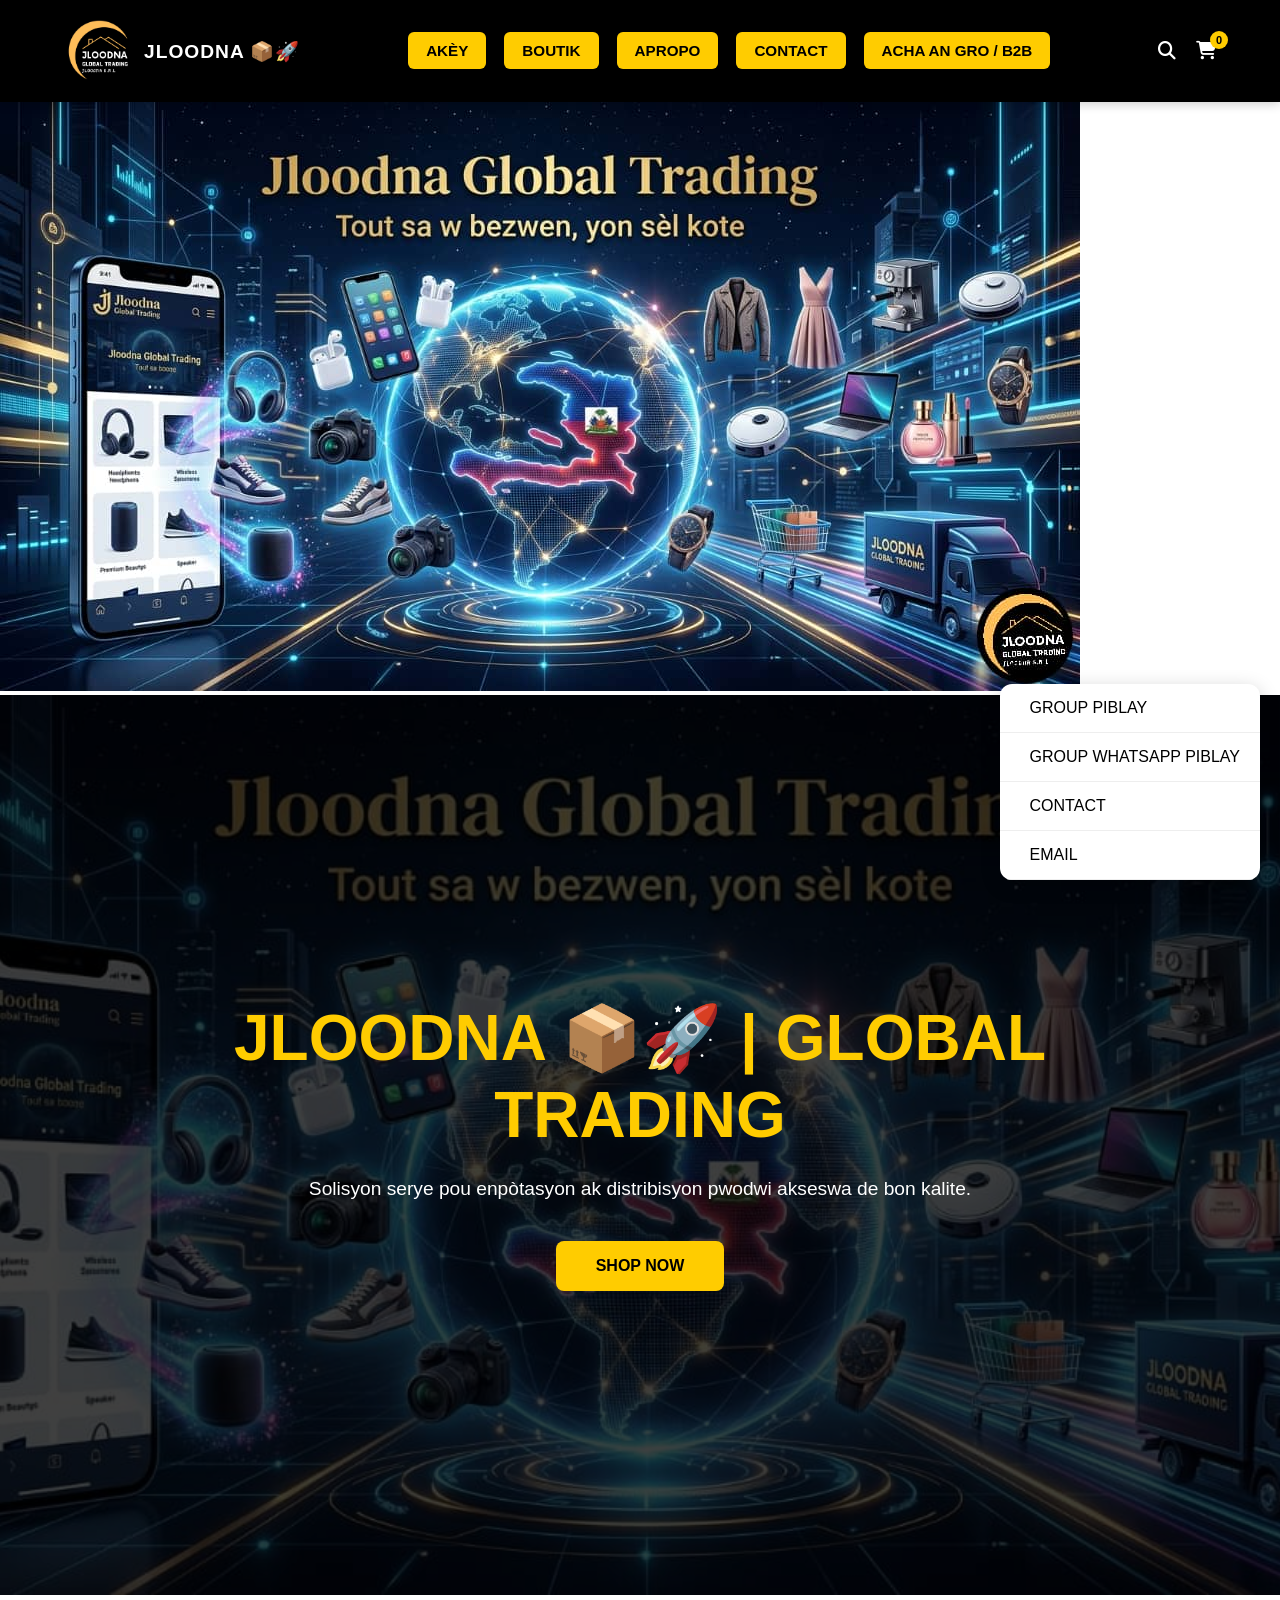
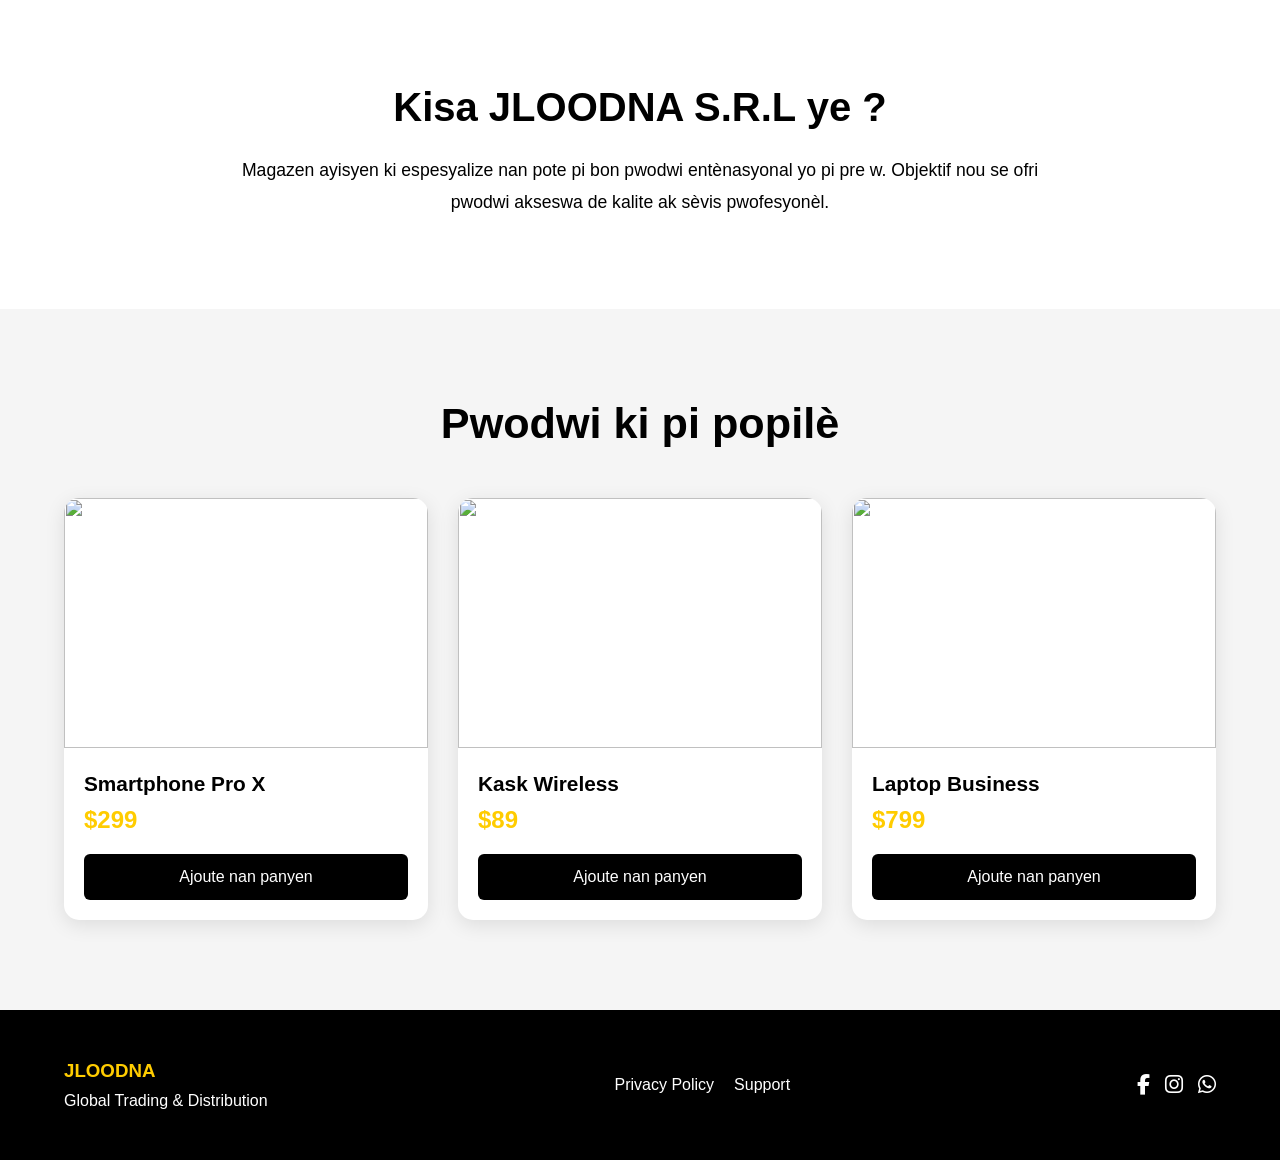
==== index.html @ fb9316c1 "Update index.html" ====
<!DOCTYPE html>
<html lang="fr">
<head>

  <!-- ========================= -->
  <!-- BASIC SEO -->
  <!-- ========================= -->

  <meta charset="UTF-8">

  <meta name="viewport" content="width=device-width, initial-scale=1.0">

  <!-- SEO TITLE -->
  <title>JLOODNA 📦🚀 | Global Trading</title>

  <!-- META DESCRIPTION -->
  <meta 
    name="description"
    content="🛍️ Chez Jloodna S.R.L | Global Trading. Votre destination shopping incontournable pour les meilleures tendances. Qualité garantie au meilleur prix. Expédition disponible partout en Haïti et Santo Domingo 🛒🚀"
  >

  <!-- SEO KEYWORDS -->
  <meta 
    name="keywords"
    content="Global Trading, Import Export Ayiti, Magasin an liy, Elektwonik, Achte an gwo, Komès entènasyonal, Jloodna, Livrezon rapid, Wholesale Haiti"
  >

  <!-- AUTHOR -->
  <meta name="author" content="Jloodna 📦🚀 | Global Trading">

  <!-- ROBOTS -->
  <meta name="robots" content="index, follow">

  <!-- GOOGLE VERIFICATION -->
  <meta 
    name="google-site-verification"
    content="b8TOXrREoCgHdHGvngqDjdknFhCM-Hmca9rgJLxRaYo"
  >

  <!-- CANONICAL URL -->
  <link rel="canonical" href="https://jloodna.com/">

  <!-- ========================= -->
  <!-- OPEN GRAPH / FACEBOOK -->
  <!-- ========================= -->

  <meta property="og:title" content="Jloodna 📦🚀 | Global Trading">

  <meta 
    property="og:description"
    content="Pi bon pwodwi import-export ak distribisyon nasyonal an Ayiti."
  >

  <meta property="og:image" content="https://jloodna.com/logo.png">

  <meta property="og:url" content="https://jloodna.com">

  <meta property="og:type" content="website">

  <!-- ========================= -->
  <!-- TWITTER SEO -->
  <!-- ========================= -->

  <meta name="twitter:card" content="summary_large_image">

  <meta name="twitter:title" content="Jloodna 📦🚀 | Global Trading">

  <meta 
    name="twitter:description"
    content="Achte pwodwi entènasyonal kalite ak livrezon rapid."
  >

  <meta 
    name="twitter:image"
    content="https://jloodna.com/logo.png"
  >

  <!-- ========================= -->
  <!-- FAVICON -->
  <!-- ========================= -->

  <link rel="icon" type="image/png" href="favicon.png">

  <!-- ========================= -->
  <!-- FONT AWESOME -->
  <!-- ========================= -->

  <link 
    rel="stylesheet"
    href="https://cdnjs.cloudflare.com/ajax/libs/font-awesome/6.5.1/css/all.min.css"
  >

  <!-- ========================= -->
  <!-- IONICONS -->
  <!-- ========================= -->

  <script 
    type="module"
    src="https://unpkg.com/ionicons@7.1.0/dist/ionicons/ionicons.esm.js">
  </script>

  <script 
    nomodule
    src="https://unpkg.com/ionicons@7.1.0/dist/ionicons/ionicons.js">
  </script>

  <!-- ========================= -->
  <!-- CSS -->
  <!-- ========================= -->

  <link rel="stylesheet" href="style.css">

</head>

<body>

  <!-- HEADER -->
  <header class="header">

    <nav class="navbar">

      <!-- LOGO -->
      <div class="logo">
        <img src="./logo.png" alt="JLOODNA Logo">
        <span>JLOODNA 📦🚀</span>
      </div>

      <!-- MOBILE MENU ICON -->
      <div class="menu-toggle">
        <ion-icon name="menu-outline"></ion-icon>
      </div>

      <!-- MENU -->
      <ul class="nav-links">

        <li>
          <a href="./index.html" class="btn-primary">
            AKÈY
          </a>
        </li>

        <li>
          <a href="./shop.html" class="btn-primary">
            BOUTIK
          </a>
        </li>

        <li>
          <a href="./about.html" class="btn-primary">
            APROPO
          </a>
        </li>

        <li>
          <a href="./contact.html" class="btn-primary">
            CONTACT
          </a>
        </li>

        <li>
          <a href="./b2b.html" class="btn-primary">
            ACHA AN GRO / B2B
          </a>
        </li>

      </ul>

      <!-- HEADER ICONS -->
      <div class="header-icons">

        <i class="fa-solid fa-magnifying-glass"></i>

        <div class="cart-search">
          <a href="./cart.html">
            <i class="fa-solid fa-cart-shopping"></i>
            <span id="cart-count">0</span>
          </a>
        </div>

      </div>

    </nav>

  </header>
<img src="jloodnaimage.png" style="padding: auto; margin: auto; " alt="Jloodna Banner">
  <!-- HERO -->
  <section class="hero">

    <div class="overlay"></div>

    

    <div class="hero-content">

      <h1>JLOODNA 📦🚀 | GLOBAL TRADING</h1>

      <p>
        Solisyon serye pou enpòtasyon ak distribisyon 
        pwodwi akseswa de bon kalite.
      </p>

      <a href="./shop.html" class="hero-btn">
        SHOP NOW
      </a>

    </div>

  </section>

  <!-- ABOUT -->
  <section class="about">

    <div class="container">

      <h2>Kisa JLOODNA S.R.L ye ?</h2>

      <p>
        Magazen ayisyen ki espesyalize nan pote pi bon pwodwi entènasyonal yo pi pre w.
        Objektif nou se ofri pwodwi akseswa de kalite ak sèvis pwofesyonèl.
      </p>

    </div>

  </section>

  <!-- PRODUCTS -->
  <section class="products-section" id="products">

    <div class="container">

      <div class="section-title">
        <h2>Pwodwi ki pi popilè</h2>
      </div>

      <div class="products-grid" id="products-grid">

        <!-- JS ap ajoute pwodwi yo la -->

      </div>

    </div>

  </section>

  <!-- CHAT -->
  <div class="chat-menu" id="chatMenu">

    <a 
      href="./groupe_piblay.html"
      target="_blank"
      class="chat-option"
    >
      <ion-icon name="people-outline"></ion-icon>
      GROUP PIBLAY
    </a>

    <a 
      href="https://chat.whatsapp.com/LrCq7YCvhDC6yTLXGeAAxY"
      target="_blank"
      class="chat-option"
    >
      <ion-icon name="people-outline"></ion-icon>
      GROUP WHATSAPP PIBLAY
    </a>

    <a 
      href="https://wa.me/50940894038"
      target="_blank"
      class="chat-option"
    >
      <ion-icon name="logo-whatsapp"></ion-icon>
      CONTACT
    </a>

    <a 
      href="mailto:info.piblay@gmail.com"
      class="chat-option"
    >
      <ion-icon name="mail-outline"></ion-icon>
      EMAIL
    </a>

  </div>

  <!-- FOOTER -->
  <footer class="footer">

    <div class="footer-content">

      <div>
        <h3>JLOODNA</h3>
        <p>Global Trading & Distribution</p>
      </div>

      <div class="footer-links">
        <a href="./legal.html">Privacy Policy</a>
        <a href="./about.html">Support</a>
      </div>

      <!-- SOCIALS -->
      <div class="socials">

        <a href="https://www.facebook.com/jloodna" target="_blank">
          <i class="fa-brands fa-facebook-f"></i>
        </a>

        <a href="https://www.instagram.com/jloodna" target="_blank">
          <i class="fa-brands fa-instagram"></i>
        </a>

        <a href="https://wa.me/message/Y75WJGSGU3JZI1" target="_blank">
          <i class="fa-brands fa-whatsapp"></i>
        </a>

      </div>

    </div>

  </footer>

  <!-- JS -->
  <script src="script.js"></script>

</body>
    </html>
---- style.css ----
/* ========================= */
/* ROOT COLORS */
/* ========================= */

:root{
  --primary:#FFCC00;
  --dark:#000000;
  --white:#ffffff;
  --gray:#f5f5f5;
}

/* ========================= */
/* RESET */
/* ========================= */

*{
  margin:0;
  padding:0;
  box-sizing:border-box;
  font-family:Arial, Helvetica, sans-serif;
}

html{
  scroll-behavior:smooth;
}

body{
  background:var(--white);
  color:var(--dark);
  overflow-x:hidden;
}

/* ========================= */
/* CONTAINER */
/* ========================= */

.container{
  width:90%;
  max-width:1200px;
  margin:auto;
}

/* ========================= */
/* HEADER */
/* ========================= */

.header{
  position:sticky;
  top:0;
  width:100%;
  z-index:1000;
  background:var(--dark);
  box-shadow:0 2px 10px rgba(0,0,0,0.2);
}

.navbar{
  display:flex;
  justify-content:space-between;
  align-items:center;
  padding:15px 5%;
  max-width:1300px;
  margin:auto;
}

/* ========================= */
/* LOGO */
/* ========================= */

.logo{
  display:flex;
  align-items:center;
  gap:10px;
  color:var(--white);
  font-weight:bold;
  font-size:1.2rem;
  letter-spacing:1px;
}

.logo img{
  width:clamp(45px, 8vw, 70px);
  height:auto;
  object-fit:contain;
}

/* ========================= */
/* NAVIGATION */
/* ========================= */

.nav-links{
  display:flex;
  align-items:center;
  list-style:none;
  gap:18px;
}

.nav-links li{
  list-style:none;
}

.nav-links a{
  color:var(--white);
  text-decoration:none;
  transition:0.3s ease;
  font-size:0.95rem;
}

.nav-links a:hover{
  color:var(--primary);
}

/* ========================= */
/* BUTTON */
/* ========================= */

.btn-primary{
  background:var(--primary);
  color:var(--dark) !important;
  padding:10px 18px;
  border-radius:6px;
  font-weight:bold;
  transition:0.3s;
}

.btn-primary:hover{
  background:var(--white);
  transform:translateY(-2px);
}

/* ========================= */
/* HEADER ICONS */
/* ========================= */

.header-icons{
  display:flex;
  align-items:center;
  gap:20px;
  color:var(--white);
  font-size:18px;
}

.header-icons a{
  color:var(--white);
  text-decoration:none;
}

.header-icons i{
  cursor:pointer;
  transition:0.3s;
}

.header-icons i:hover{
  color:var(--primary);
}

/* ========================= */
/* CART */
/* ========================= */

.cart-search{
  position:relative;
}

#cart-count{
  position:absolute;
  top:-10px;
  right:-12px;
  background:var(--primary);
  color:var(--dark);
  font-size:11px;
  width:18px;
  height:18px;
  border-radius:50%;
  display:flex;
  align-items:center;
  justify-content:center;
  font-weight:bold;
}

/* ========================= */
/* MOBILE MENU */
/* ========================= */

.menu-toggle{
  display:none;
  color:var(--white);
  font-size:2rem;
  cursor:pointer;
}

/* ========================= */
/* HERO */
/* ========================= */

.hero{
  width:100%;
  min-height:100vh;
  background:
  url("jloodnaimage.png")
  center/cover no-repeat;

  position:relative;

  display:flex;
  align-items:center;
  justify-content:center;

  text-align:center;
  padding:120px 20px;
}

.hero img{
  display:none;
}

.overlay{
  position:absolute;
  inset:0;
  background:rgba(0,0,0,0.75);
}

.hero-content{
  position:relative;
  z-index:2;
  max-width:850px;
}

.hero-content h1{
  color:var(--primary);
  font-size:4rem;
  margin-bottom:20px;
  line-height:1.2;
}

.hero-content p{
  color:var(--white);
  font-size:1.2rem;
  line-height:1.7;
  margin-bottom:35px;
}

.hero-btn{
  display:inline-block;
  background:var(--primary);
  color:var(--dark);
  padding:16px 40px;
  text-decoration:none;
  font-weight:bold;
  border-radius:8px;
  transition:0.3s ease;
}

.hero-btn:hover{
  transform:translateY(-4px);
  background:var(--white);
}

/* ========================= */
/* ABOUT */
/* ========================= */

.about{
  padding:90px 0;
  background:var(--white);
  text-align:center;
}

.about h2{
  font-size:2.5rem;
  margin-bottom:25px;
}

.about p{
  max-width:800px;
  margin:auto;
  font-size:1.1rem;
  line-height:1.8;
}

/* ========================= */
/* PRODUCTS */
/* ========================= */

.products-section{
  background:var(--gray);
  padding:90px 0;
}

.section-title{
  text-align:center;
  margin-bottom:50px;
}

.section-title h2{
  font-size:2.7rem;
}

.products-grid{
  display:grid;
  grid-template-columns:repeat(auto-fit, minmax(250px,1fr));
  gap:30px;
}

.product-card{
  background:var(--white);
  border-radius:15px;
  overflow:hidden;
  box-shadow:0 5px 20px rgba(0,0,0,0.1);
  transition:0.3s ease;
}

.product-card:hover{
  transform:translateY(-8px);
}

.product-image{
  width:100%;
  height:250px;
  object-fit:cover;
}

.product-content{
  padding:20px;
}

.product-title{
  font-size:1.3rem;
  margin-bottom:10px;
}

.product-price{
  color:var(--primary);
  font-size:1.5rem;
  font-weight:bold;
  margin-bottom:20px;
}

.add-cart-btn{
  width:100%;
  padding:14px;
  border:none;
  background:var(--dark);
  color:var(--white);
  font-size:1rem;
  cursor:pointer;
  border-radius:6px;
  transition:0.3s ease;
}

.add-cart-btn:hover{
  background:var(--primary);
  color:var(--dark);
}

/* ========================= */
/* CHAT MENU */
/* ========================= */

.chat-menu{
  position:fixed;
  bottom:20px;
  right:20px;
  background:var(--white);
  box-shadow:0 5px 20px rgba(0,0,0,0.2);
  border-radius:12px;
  overflow:hidden;
  z-index:999;
}

.chat-option{
  display:flex;
  align-items:center;
  gap:10px;
  padding:15px 20px;
  text-decoration:none;
  color:var(--dark);
  border-bottom:1px solid #eee;
  transition:0.3s;
}

.chat-option:hover{
  background:var(--gray);
}

/* ========================= */
/* FOOTER */
/* ========================= */

.footer{
  background:var(--dark);
  color:var(--white);
  padding:50px 5%;
}

.footer-content{
  display:flex;
  justify-content:space-between;
  align-items:center;
  flex-wrap:wrap;
  gap:30px;
}

.footer h3{
  color:var(--primary);
  margin-bottom:10px;
}

.footer-links{
  display:flex;
  gap:20px;
  flex-wrap:wrap;
}

.footer-links a{
  color:var(--white);
  text-decoration:none;
  transition:0.3s;
}

.footer-links a:hover{
  color:var(--primary);
}

.socials{
  display:flex;
  gap:15px;
}

.socials a{
  color:var(--white);
  font-size:1.3rem;
  transition:0.3s;
}

.socials a:hover{
  color:var(--primary);
}

/* ========================= */
/* TABLET */
/* ========================= */

@media(max-width:900px){

  .hero-content h1{
    font-size:2.8rem;
  }

  .hero-content p{
    font-size:1rem;
  }

  .about h2,
  .section-title h2{
    font-size:2rem;
  }

}

/* ========================= */
/* MOBILE */
/* ========================= */

@media(max-width:768px){

  .navbar{
    position:relative;
  }

  .menu-toggle{
    display:block;
  }

  .nav-links{
    display:none;
    position:absolute;
    top:100%;
    left:0;
    width:100%;
    background:var(--dark);
    flex-direction:column;
    padding:20px;
    gap:15px;
    text-align:center;
  }

  .nav-links.active{
    display:flex;
  }

  .logo{
    font-size:1rem;
  }

  .hero{
    min-height:90vh;
    padding:100px 20px;
  }

  .hero-content h1{
    font-size:2rem;
  }

  .hero-content p{
    font-size:0.95rem;
  }

  .hero-btn{
    padding:14px 30px;
  }

  .footer-content{
    flex-direction:column;
    text-align:center;
  }

  .footer-links{
    justify-content:center;
  }

}

/* ========================= */
/* SMALL MOBILE */
/* ========================= */

@media(max-width:480px){

  .logo{
    font-size:0.85rem;
  }

  .logo img{
    width:45px;
  }

  .hero-content h1{
    font-size:1.6rem;
  }

  .hero-content p{
    font-size:0.9rem;
  }

  .about h2,
  .section-title h2{
    font-size:1.7rem;
  }

  }
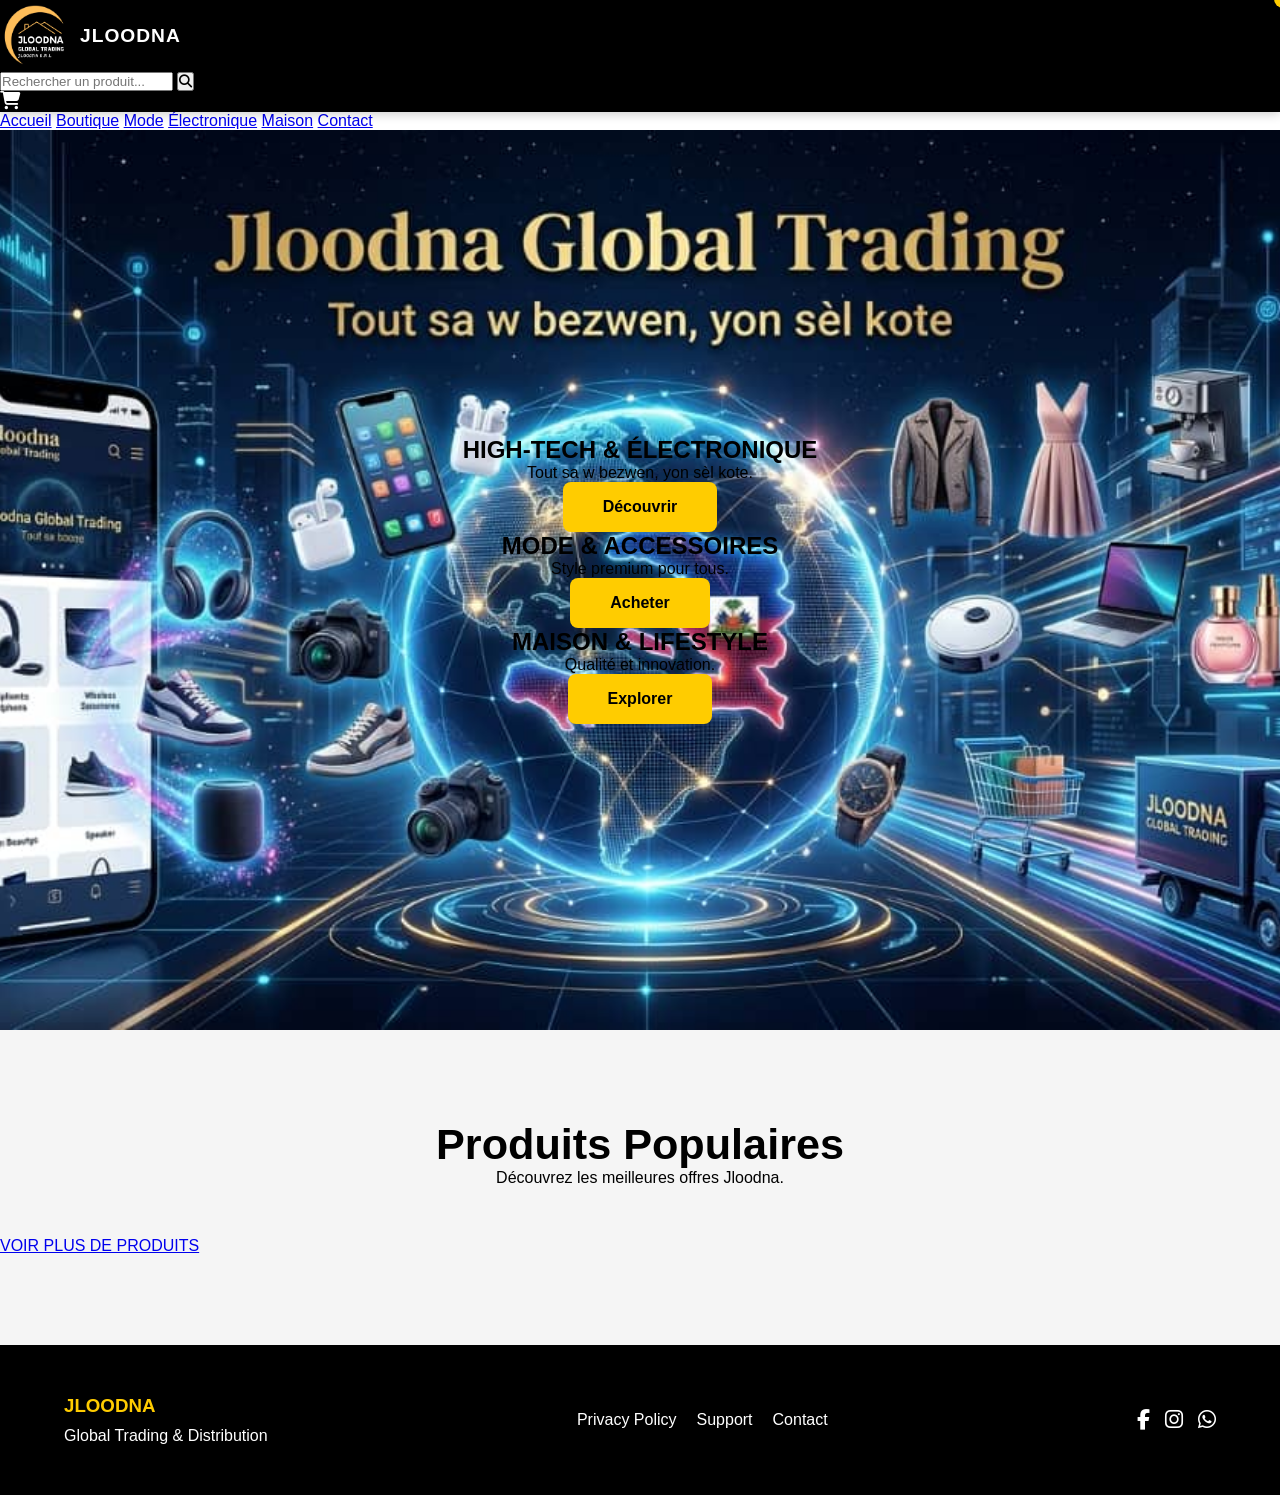
==== commit f4c8dd6a: "Update index.html" ====
--- a/index.html
+++ b/index.html
@@ -2,313 +2,238 @@
 <html lang="fr">
 <head>
 
-  <!-- ========================= -->
-  <!-- BASIC SEO -->
-  <!-- ========================= -->
-
   <meta charset="UTF-8">
-
   <meta name="viewport" content="width=device-width, initial-scale=1.0">
 
-  <!-- SEO TITLE -->
-  <title>JLOODNA 📦🚀 | Global Trading</title>
-
-  <!-- META DESCRIPTION -->
+  <title>JLOODNA SHOP | Global Trading</title>
+
   <meta 
     name="description"
-    content="🛍️ Chez Jloodna S.R.L | Global Trading. Votre destination shopping incontournable pour les meilleures tendances. Qualité garantie au meilleur prix. Expédition disponible partout en Haïti et Santo Domingo 🛒🚀"
+    content="Boutique moderne Jloodna Global Trading. High-Tech, Mode, Maison & Lifestyle."
   >
 
-  <!-- SEO KEYWORDS -->
-  <meta 
-    name="keywords"
-    content="Global Trading, Import Export Ayiti, Magasin an liy, Elektwonik, Achte an gwo, Komès entènasyonal, Jloodna, Livrezon rapid, Wholesale Haiti"
-  >
-
-  <!-- AUTHOR -->
-  <meta name="author" content="Jloodna 📦🚀 | Global Trading">
-
-  <!-- ROBOTS -->
-  <meta name="robots" content="index, follow">
-
-  <!-- GOOGLE VERIFICATION -->
-  <meta 
-    name="google-site-verification"
-    content="b8TOXrREoCgHdHGvngqDjdknFhCM-Hmca9rgJLxRaYo"
-  >
-
-  <!-- CANONICAL URL -->
-  <link rel="canonical" href="https://jloodna.com/">
-
-  <!-- ========================= -->
-  <!-- OPEN GRAPH / FACEBOOK -->
-  <!-- ========================= -->
-
-  <meta property="og:title" content="Jloodna 📦🚀 | Global Trading">
-
-  <meta 
-    property="og:description"
-    content="Pi bon pwodwi import-export ak distribisyon nasyonal an Ayiti."
-  >
-
-  <meta property="og:image" content="https://jloodna.com/logo.png">
-
-  <meta property="og:url" content="https://jloodna.com">
-
-  <meta property="og:type" content="website">
-
-  <!-- ========================= -->
-  <!-- TWITTER SEO -->
-  <!-- ========================= -->
-
-  <meta name="twitter:card" content="summary_large_image">
-
-  <meta name="twitter:title" content="Jloodna 📦🚀 | Global Trading">
-
-  <meta 
-    name="twitter:description"
-    content="Achte pwodwi entènasyonal kalite ak livrezon rapid."
-  >
-
-  <meta 
-    name="twitter:image"
-    content="https://jloodna.com/logo.png"
-  >
-
-  <!-- ========================= -->
-  <!-- FAVICON -->
-  <!-- ========================= -->
-
-  <link rel="icon" type="image/png" href="favicon.png">
-
-  <!-- ========================= -->
+  <!-- CSS -->
+  <link rel="stylesheet" href="style.css">
+
   <!-- FONT AWESOME -->
-  <!-- ========================= -->
-
   <link 
     rel="stylesheet"
     href="https://cdnjs.cloudflare.com/ajax/libs/font-awesome/6.5.1/css/all.min.css"
   >
 
-  <!-- ========================= -->
-  <!-- IONICONS -->
-  <!-- ========================= -->
-
-  <script 
-    type="module"
-    src="https://unpkg.com/ionicons@7.1.0/dist/ionicons/ionicons.esm.js">
-  </script>
-
-  <script 
-    nomodule
-    src="https://unpkg.com/ionicons@7.1.0/dist/ionicons/ionicons.js">
-  </script>
-
-  <!-- ========================= -->
-  <!-- CSS -->
-  <!-- ========================= -->
-
-  <link rel="stylesheet" href="style.css">
-
 </head>
 
 <body>
 
+  <!-- ========================= -->
   <!-- HEADER -->
+  <!-- ========================= -->
+
   <header class="header">
 
-    <nav class="navbar">
-
-      <!-- LOGO -->
-      <div class="logo">
-        <img src="./logo.png" alt="JLOODNA Logo">
-        <span>JLOODNA 📦🚀</span>
-      </div>
-
-      <!-- MOBILE MENU ICON -->
-      <div class="menu-toggle">
-        <ion-icon name="menu-outline"></ion-icon>
+    <div class="logo">
+
+      <img src="./logo.png" alt="Jloodna Logo">
+
+      <span>JLOODNA</span>
+
+    </div>
+
+    <!-- SEARCH -->
+
+    <div class="search-box">
+
+      <input 
+        type="text"
+        placeholder="Rechercher un produit..."
+      >
+
+      <button>
+        <i class="fa-solid fa-search"></i>
+      </button>
+
+    </div>
+
+    <!-- HEADER ICONS -->
+
+    <div class="header-icons">
+
+      <!-- CART -->
+
+      <div class="cart-box">
+
+        <i class="fa-solid fa-cart-shopping"></i>
+
+        <span id="cart-count">3</span>
+
       </div>
 
       <!-- MENU -->
-      <ul class="nav-links">
-
-        <li>
-          <a href="./index.html" class="btn-primary">
-            AKÈY
+
+      <div class="menu-toggle" id="menuToggle">
+
+        <i class="fa-solid fa-bars"></i>
+
+      </div>
+
+    </div>
+
+  </header>
+
+  <!-- MOBILE MENU -->
+
+  <nav class="mobile-menu" id="mobileMenu">
+
+    <a href="#">Accueil</a>
+    <a href="#">Boutique</a>
+    <a href="#">Mode</a>
+    <a href="#">Électronique</a>
+    <a href="#">Maison</a>
+    <a href="#">Contact</a>
+
+  </nav>
+
+  <!-- ========================= -->
+  <!-- HERO SLIDER -->
+  <!-- ========================= -->
+
+  <section class="hero">
+
+    <div class="slider">
+
+      <!-- SLIDE 1 -->
+
+      <div class="slide active">
+
+        <img src="./slider1.jpg" alt="High-Tech">
+
+        <div class="slide-content">
+
+          <h1>HIGH-TECH & ÉLECTRONIQUE</h1>
+
+          <p>Tout sa w bezwen, yon sèl kote.</p>
+
+          <a href="#" class="hero-btn">
+            Découvrir
           </a>
-        </li>
-
-        <li>
-          <a href="./shop.html" class="btn-primary">
-            BOUTIK
+
+        </div>
+
+      </div>
+
+      <!-- SLIDE 2 -->
+
+      <div class="slide">
+
+        <img src="./slider2.jpg" alt="Mode">
+
+        <div class="slide-content">
+
+          <h1>MODE & ACCESSOIRES</h1>
+
+          <p>Style premium pour tous.</p>
+
+          <a href="#" class="hero-btn">
+            Acheter
           </a>
-        </li>
-
-        <li>
-          <a href="./about.html" class="btn-primary">
-            APROPO
+
+        </div>
+
+      </div>
+
+      <!-- SLIDE 3 -->
+
+      <div class="slide">
+
+        <img src="./slider3.jpg" alt="Maison">
+
+        <div class="slide-content">
+
+          <h1>MAISON & LIFESTYLE</h1>
+
+          <p>Qualité et innovation.</p>
+
+          <a href="#" class="hero-btn">
+            Explorer
           </a>
-        </li>
-
-        <li>
-          <a href="./contact.html" class="btn-primary">
-            CONTACT
-          </a>
-        </li>
-
-        <li>
-          <a href="./b2b.html" class="btn-primary">
-            ACHA AN GRO / B2B
-          </a>
-        </li>
-
-      </ul>
-
-      <!-- HEADER ICONS -->
-      <div class="header-icons">
-
-        <i class="fa-solid fa-magnifying-glass"></i>
-
-        <div class="cart-search">
-          <a href="./cart.html">
-            <i class="fa-solid fa-cart-shopping"></i>
-            <span id="cart-count">0</span>
-          </a>
+
         </div>
 
       </div>
 
-    </nav>
-
-  </header>
-<img src="jloodnaimage.png" style="padding: auto; margin: auto; " alt="Jloodna Banner">
-  <!-- HERO -->
-  <section class="hero">
-
-    <div class="overlay"></div>
-
-    
-
-    <div class="hero-content">
-
-      <h1>JLOODNA 📦🚀 | GLOBAL TRADING</h1>
-
-      <p>
-        Solisyon serye pou enpòtasyon ak distribisyon 
-        pwodwi akseswa de bon kalite.
-      </p>
-
-      <a href="./shop.html" class="hero-btn">
-        SHOP NOW
+    </div>
+
+  </section>
+
+  <!-- ========================= -->
+  <!-- PRODUCTS -->
+  <!-- ========================= -->
+
+  <section class="products-section">
+
+    <div class="section-title">
+
+      <h2>Produits Populaires</h2>
+
+      <p>Découvrez les meilleures offres Jloodna.</p>
+
+    </div>
+
+    <!-- GRID -->
+
+    <div class="products-grid" id="productsGrid">
+
+      <!-- JS PRODUCTS -->
+
+    </div>
+
+    <!-- CTA -->
+
+    <div class="see-more">
+
+      <a href="./shop.html">
+        VOIR PLUS DE PRODUITS
       </a>
 
     </div>
 
   </section>
 
-  <!-- ABOUT -->
-  <section class="about">
-
-    <div class="container">
-
-      <h2>Kisa JLOODNA S.R.L ye ?</h2>
-
-      <p>
-        Magazen ayisyen ki espesyalize nan pote pi bon pwodwi entènasyonal yo pi pre w.
-        Objektif nou se ofri pwodwi akseswa de kalite ak sèvis pwofesyonèl.
-      </p>
-
-    </div>
-
-  </section>
-
-  <!-- PRODUCTS -->
-  <section class="products-section" id="products">
-
-    <div class="container">
-
-      <div class="section-title">
-        <h2>Pwodwi ki pi popilè</h2>
-      </div>
-
-      <div class="products-grid" id="products-grid">
-
-        <!-- JS ap ajoute pwodwi yo la -->
-
-      </div>
-
-    </div>
-
-  </section>
-
-  <!-- CHAT -->
-  <div class="chat-menu" id="chatMenu">
-
-    <a 
-      href="./groupe_piblay.html"
-      target="_blank"
-      class="chat-option"
-    >
-      <ion-icon name="people-outline"></ion-icon>
-      GROUP PIBLAY
-    </a>
-
-    <a 
-      href="https://chat.whatsapp.com/LrCq7YCvhDC6yTLXGeAAxY"
-      target="_blank"
-      class="chat-option"
-    >
-      <ion-icon name="people-outline"></ion-icon>
-      GROUP WHATSAPP PIBLAY
-    </a>
-
-    <a 
-      href="https://wa.me/50940894038"
-      target="_blank"
-      class="chat-option"
-    >
-      <ion-icon name="logo-whatsapp"></ion-icon>
-      CONTACT
-    </a>
-
-    <a 
-      href="mailto:info.piblay@gmail.com"
-      class="chat-option"
-    >
-      <ion-icon name="mail-outline"></ion-icon>
-      EMAIL
-    </a>
-
-  </div>
-
+  <!-- ========================= -->
   <!-- FOOTER -->
+  <!-- ========================= -->
+
   <footer class="footer">
 
     <div class="footer-content">
 
       <div>
+
         <h3>JLOODNA</h3>
+
         <p>Global Trading & Distribution</p>
+
       </div>
 
       <div class="footer-links">
-        <a href="./legal.html">Privacy Policy</a>
-        <a href="./about.html">Support</a>
-      </div>
-
-      <!-- SOCIALS -->
+
+        <a href="#">Privacy Policy</a>
+        <a href="#">Support</a>
+        <a href="#">Contact</a>
+
+      </div>
+
       <div class="socials">
 
-        <a href="https://www.facebook.com/jloodna" target="_blank">
+        <a href="#">
           <i class="fa-brands fa-facebook-f"></i>
         </a>
 
-        <a href="https://www.instagram.com/jloodna" target="_blank">
+        <a href="#">
           <i class="fa-brands fa-instagram"></i>
         </a>
 
-        <a href="https://wa.me/message/Y75WJGSGU3JZI1" target="_blank">
+        <a href="#">
           <i class="fa-brands fa-whatsapp"></i>
         </a>
 
@@ -319,7 +244,8 @@
   </footer>
 
   <!-- JS -->
+
   <script src="script.js"></script>
 
 </body>
-    </html>
+  </html>
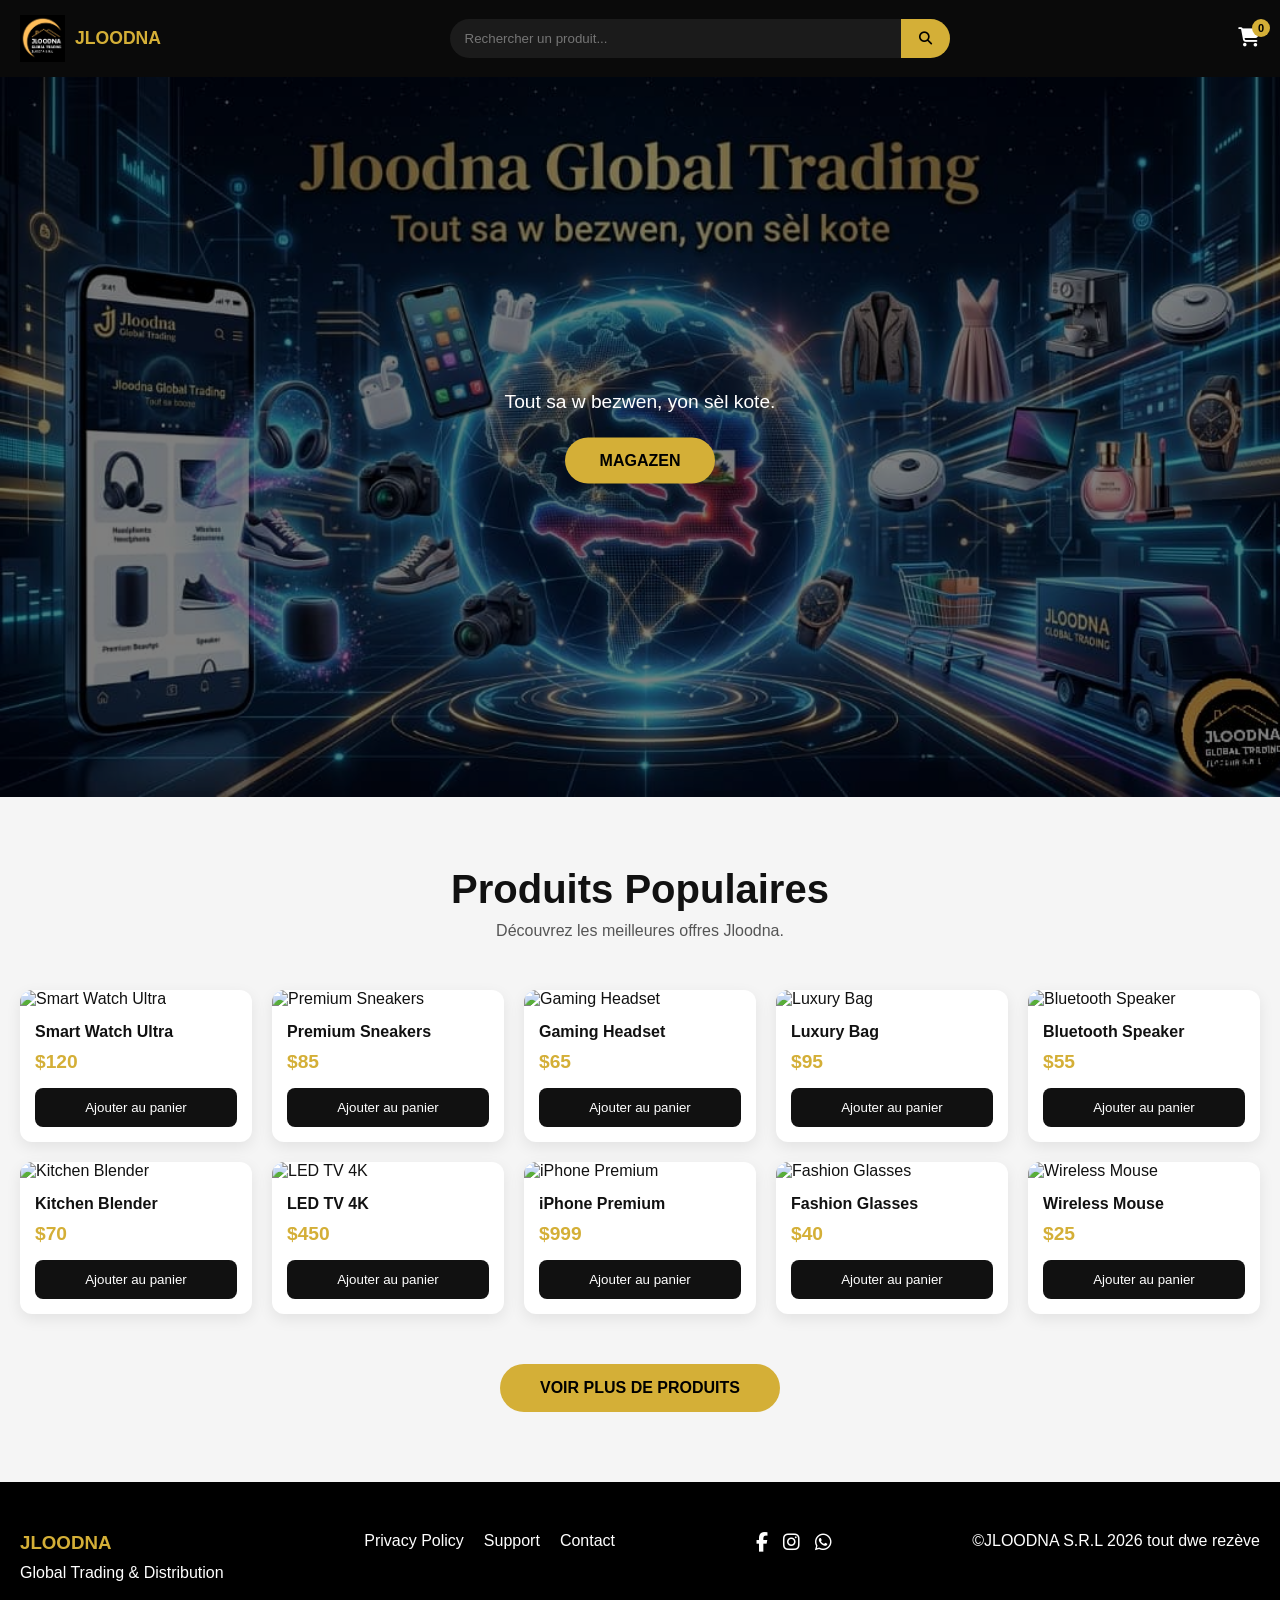
==== commit 23d3705d: "Update index.html" ====
--- a/index.html
+++ b/index.html
@@ -5,7 +5,7 @@
   <meta charset="UTF-8">
   <meta name="viewport" content="width=device-width, initial-scale=1.0">
 
-  <title>JLOODNA SHOP | Global Trading</title>
+  <title>JLOODNA 📦🚀 | Global Trading</title>
 
   <meta 
     name="description"
@@ -64,7 +64,7 @@
 
         <i class="fa-solid fa-cart-shopping"></i>
 
-        <span id="cart-count">3</span>
+        <span id="cart-count">0</span>
 
       </div>
 
@@ -84,12 +84,12 @@
 
   <nav class="mobile-menu" id="mobileMenu">
 
-    <a href="#">Accueil</a>
-    <a href="#">Boutique</a>
-    <a href="#">Mode</a>
-    <a href="#">Électronique</a>
-    <a href="#">Maison</a>
-    <a href="#">Contact</a>
+    <a href="./index"></a>
+    <a href="./shop">PLIS PRODWI</a>
+    <a href="./b2b">B2B</a>
+    <a href="./about">APROPO</a>
+    <a href="./legal">POLISTIK</a>
+    <a href="./contact">CONTACT</a>
 
   </nav>
 
@@ -105,16 +105,14 @@
 
       <div class="slide active">
 
-        <img src="./slider1.jpg" alt="High-Tech">
+        <img src="./jloodnaimage.png" alt="High-Tech">
 
         <div class="slide-content">
 
-          <h1>HIGH-TECH & ÉLECTRONIQUE</h1>
-
           <p>Tout sa w bezwen, yon sèl kote.</p>
 
-          <a href="#" class="hero-btn">
-            Découvrir
+          <a href="./shop" class="hero-btn">
+            MAGAZEN
           </a>
 
         </div>
@@ -125,16 +123,14 @@
 
       <div class="slide">
 
-        <img src="./slider2.jpg" alt="Mode">
+        <img src="./jloodnaimage1.png" alt="Mode">
 
         <div class="slide-content">
 
-          <h1>MODE & ACCESSOIRES</h1>
-
-          <p>Style premium pour tous.</p>
-
-          <a href="#" class="hero-btn">
-            Acheter
+          <p>Achte Pou revan</p>
+
+          <a href="./b2b" class="hero-btn">
+            ACHA B2B
           </a>
 
         </div>
@@ -145,16 +141,14 @@
 
       <div class="slide">
 
-        <img src="./slider3.jpg" alt="Maison">
+        <img src="./jloodnaimage2.png" alt="Maison">
 
         <div class="slide-content">
 
-          <h1>MAISON & LIFESTYLE</h1>
-
-          <p>Qualité et innovation.</p>
-
-          <a href="#" class="hero-btn">
-            Explorer
+          <p>We tout prodwi yo.</p>
+
+          <a href="./shop" class="hero-btn">
+            SHOP NOW
           </a>
 
         </div>
@@ -225,11 +219,11 @@
 
       <div class="socials">
 
-        <a href="#">
+        <a href="https://www.facebook.com/jloodna">
           <i class="fa-brands fa-facebook-f"></i>
         </a>
 
-        <a href="#">
+        <a href="https://www.instagram.com/@jloodna">
           <i class="fa-brands fa-instagram"></i>
         </a>
 
@@ -239,8 +233,9 @@
 
       </div>
 
-    </div>
-
+    
+<p>©JLOODNA S.R.L 2026 tout dwe rezève</p>
+    </div>
   </footer>
 
   <!-- JS -->
--- a/style.css
+++ b/style.css
@@ -1,12 +1,12 @@
 /* ========================= */
-/* ROOT COLORS */
+/* ROOT */
 /* ========================= */
 
 :root{
-  --primary:#FFCC00;
-  --dark:#000000;
+  --primary:#d4af37;
+  --dark:#0a0a0a;
   --white:#ffffff;
-  --gray:#f5f5f5;
+  --light:#f5f5f5;
 }
 
 /* ========================= */
@@ -17,236 +17,222 @@
   margin:0;
   padding:0;
   box-sizing:border-box;
-  font-family:Arial, Helvetica, sans-serif;
-}
-
-html{
-  scroll-behavior:smooth;
+  font-family:Arial, sans-serif;
 }
 
 body{
   background:var(--white);
-  color:var(--dark);
+  color:#111;
   overflow-x:hidden;
 }
 
 /* ========================= */
-/* CONTAINER */
-/* ========================= */
-
-.container{
-  width:90%;
-  max-width:1200px;
-  margin:auto;
-}
-
-/* ========================= */
 /* HEADER */
 /* ========================= */
 
 .header{
+  background:var(--dark);
+  padding:15px 20px;
+
+  display:flex;
+  justify-content:space-between;
+  align-items:center;
+
   position:sticky;
   top:0;
-  width:100%;
   z-index:1000;
-  background:var(--dark);
-  box-shadow:0 2px 10px rgba(0,0,0,0.2);
-}
-
-.navbar{
-  display:flex;
-  justify-content:space-between;
-  align-items:center;
-  padding:15px 5%;
-  max-width:1300px;
-  margin:auto;
-}
-
-/* ========================= */
-/* LOGO */
-/* ========================= */
+}
 
 .logo{
   display:flex;
   align-items:center;
   gap:10px;
+  color:var(--primary);
+  font-weight:bold;
+  font-size:1.1rem;
+}
+
+.logo img{
+  width:45px;
+}
+
+/* SEARCH */
+
+.search-box{
+  display:flex;
+  flex:1;
+  max-width:500px;
+  margin:0 20px;
+  background:#1b1b1b;
+  border-radius:50px;
+  overflow:hidden;
+}
+
+.search-box input{
+  flex:1;
+  border:none;
+  outline:none;
+  padding:12px 15px;
+  background:transparent;
   color:var(--white);
-  font-weight:bold;
-  font-size:1.2rem;
-  letter-spacing:1px;
-}
-
-.logo img{
-  width:clamp(45px, 8vw, 70px);
-  height:auto;
-  object-fit:contain;
-}
-
-/* ========================= */
-/* NAVIGATION */
-/* ========================= */
-
-.nav-links{
-  display:flex;
-  align-items:center;
-  list-style:none;
-  gap:18px;
-}
-
-.nav-links li{
-  list-style:none;
-}
-
-.nav-links a{
-  color:var(--white);
-  text-decoration:none;
-  transition:0.3s ease;
-  font-size:0.95rem;
-}
-
-.nav-links a:hover{
-  color:var(--primary);
-}
-
-/* ========================= */
-/* BUTTON */
-/* ========================= */
-
-.btn-primary{
-  background:var(--primary);
-  color:var(--dark) !important;
-  padding:10px 18px;
-  border-radius:6px;
-  font-weight:bold;
-  transition:0.3s;
-}
-
-.btn-primary:hover{
-  background:var(--white);
-  transform:translateY(-2px);
-}
-
-/* ========================= */
-/* HEADER ICONS */
-/* ========================= */
+}
+
+.search-box button{
+  border:none;
+  background:var(--primary);
+  padding:0 18px;
+  cursor:pointer;
+}
+
+/* ICONS */
 
 .header-icons{
   display:flex;
   align-items:center;
   gap:20px;
   color:var(--white);
-  font-size:18px;
-}
-
-.header-icons a{
+  font-size:1.2rem;
+}
+
+.cart-box{
+  position:relative;
+  cursor:pointer;
+}
+
+#cart-count{
+  position:absolute;
+  top:-8px;
+  right:-10px;
+
+  width:18px;
+  height:18px;
+
+  background:var(--primary);
+  color:#000;
+
+  border-radius:50%;
+
+  display:flex;
+  align-items:center;
+  justify-content:center;
+
+  font-size:11px;
+  font-weight:bold;
+}
+
+.menu-toggle{
+  display:none;
+  cursor:pointer;
+}
+
+/* ========================= */
+/* MOBILE MENU */
+/* ========================= */
+
+.mobile-menu{
+  display:none;
+  flex-direction:column;
+  background:#111;
+}
+
+.mobile-menu a{
   color:var(--white);
   text-decoration:none;
-}
-
-.header-icons i{
-  cursor:pointer;
-  transition:0.3s;
-}
-
-.header-icons i:hover{
-  color:var(--primary);
-}
-
-/* ========================= */
-/* CART */
-/* ========================= */
-
-.cart-search{
+  padding:15px 20px;
+  border-bottom:1px solid #222;
+}
+
+.mobile-menu a:hover{
+  background:var(--primary);
+  color:#000;
+}
+
+.mobile-menu.active{
+  display:flex;
+}
+
+/* ========================= */
+/* HERO */
+/* ========================= */
+
+.hero{
+  width:100%;
+  height:80vh;
+  overflow:hidden;
   position:relative;
 }
 
-#cart-count{
+.slider{
+  width:100%;
+  height:100%;
+  position:relative;
+}
+
+.slide{
   position:absolute;
-  top:-10px;
-  right:-12px;
-  background:var(--primary);
-  color:var(--dark);
-  font-size:11px;
-  width:18px;
-  height:18px;
-  border-radius:50%;
-  display:flex;
-  align-items:center;
-  justify-content:center;
-  font-weight:bold;
-}
-
-/* ========================= */
-/* MOBILE MENU */
-/* ========================= */
-
-.menu-toggle{
-  display:none;
-  color:var(--white);
-  font-size:2rem;
-  cursor:pointer;
-}
-
-/* ========================= */
-/* HERO */
-/* ========================= */
-
-.hero{
-  width:100%;
-  min-height:100vh;
-  background:
-  url("jloodnaimage.png")
-  center/cover no-repeat;
-
-  position:relative;
-
-  display:flex;
-  align-items:center;
-  justify-content:center;
-
-  text-align:center;
-  padding:120px 20px;
-}
-
-.hero img{
-  display:none;
-}
-
-.overlay{
+  width:100%;
+  height:100%;
+  opacity:0;
+  transition:opacity 1s ease;
+}
+
+.slide.active{
+  opacity:1;
+  z-index:2;
+}
+
+.slide img{
+  width:100%;
+  height:100%;
+  object-fit:cover;
+}
+
+.slide::after{
+  content:"";
   position:absolute;
   inset:0;
-  background:rgba(0,0,0,0.75);
-}
-
-.hero-content{
-  position:relative;
-  z-index:2;
-  max-width:850px;
-}
-
-.hero-content h1{
+  background:rgba(0,0,0,0.5);
+}
+
+.slide-content{
+  position:absolute;
+  top:50%;
+  left:50%;
+  transform:translate(-50%, -50%);
+  z-index:3;
+
+  text-align:center;
+  color:var(--white);
+
+  width:90%;
+}
+
+.slide-content h1{
+  font-size:3rem;
+  margin-bottom:20px;
   color:var(--primary);
-  font-size:4rem;
-  margin-bottom:20px;
-  line-height:1.2;
-}
-
-.hero-content p{
-  color:var(--white);
+}
+
+.slide-content p{
   font-size:1.2rem;
-  line-height:1.7;
-  margin-bottom:35px;
-}
+  margin-bottom:25px;
+}
+
+/* HERO BUTTON */
 
 .hero-btn{
   display:inline-block;
   background:var(--primary);
-  color:var(--dark);
-  padding:16px 40px;
+  color:#000;
+
+  padding:14px 35px;
+
   text-decoration:none;
   font-weight:bold;
-  border-radius:8px;
-  transition:0.3s ease;
+
+  border-radius:50px;
+
+  transition:0.3s;
 }
 
 .hero-btn:hover{
@@ -255,34 +241,12 @@
 }
 
 /* ========================= */
-/* ABOUT */
-/* ========================= */
-
-.about{
-  padding:90px 0;
-  background:var(--white);
-  text-align:center;
-}
-
-.about h2{
-  font-size:2.5rem;
-  margin-bottom:25px;
-}
-
-.about p{
-  max-width:800px;
-  margin:auto;
-  font-size:1.1rem;
-  line-height:1.8;
-}
-
-/* ========================= */
 /* PRODUCTS */
 /* ========================= */
 
 .products-section{
-  background:var(--gray);
-  padding:90px 0;
+  padding:70px 20px;
+  background:var(--light);
 }
 
 .section-title{
@@ -291,94 +255,108 @@
 }
 
 .section-title h2{
-  font-size:2.7rem;
-}
+  font-size:2.5rem;
+  margin-bottom:10px;
+}
+
+.section-title p{
+  color:#555;
+}
+
+/* GRID */
 
 .products-grid{
   display:grid;
-  grid-template-columns:repeat(auto-fit, minmax(250px,1fr));
-  gap:30px;
-}
+  grid-template-columns:repeat(2, 1fr);
+  gap:20px;
+}
+
+/* PRODUCT CARD */
 
 .product-card{
-  background:var(--white);
-  border-radius:15px;
+  background:#fff;
+  border-radius:12px;
   overflow:hidden;
-  box-shadow:0 5px 20px rgba(0,0,0,0.1);
-  transition:0.3s ease;
+
+  box-shadow:0 5px 15px rgba(0,0,0,0.08);
+
+  transition:0.3s;
 }
 
 .product-card:hover{
-  transform:translateY(-8px);
+  transform:translateY(-6px);
 }
 
 .product-image{
   width:100%;
-  height:250px;
+  height:180px;
   object-fit:cover;
 }
 
 .product-content{
-  padding:20px;
+  padding:15px;
 }
 
 .product-title{
-  font-size:1.3rem;
+  font-size:1rem;
   margin-bottom:10px;
 }
 
 .product-price{
   color:var(--primary);
-  font-size:1.5rem;
   font-weight:bold;
-  margin-bottom:20px;
+  font-size:1.2rem;
+  margin-bottom:15px;
 }
 
 .add-cart-btn{
   width:100%;
-  padding:14px;
   border:none;
-  background:var(--dark);
-  color:var(--white);
-  font-size:1rem;
+  background:#111;
+  color:#fff;
+
+  padding:12px;
+
+  border-radius:8px;
+
   cursor:pointer;
-  border-radius:6px;
-  transition:0.3s ease;
+
+  transition:0.3s;
 }
 
 .add-cart-btn:hover{
   background:var(--primary);
-  color:var(--dark);
-}
-
-/* ========================= */
-/* CHAT MENU */
-/* ========================= */
-
-.chat-menu{
-  position:fixed;
-  bottom:20px;
-  right:20px;
-  background:var(--white);
-  box-shadow:0 5px 20px rgba(0,0,0,0.2);
-  border-radius:12px;
-  overflow:hidden;
-  z-index:999;
-}
-
-.chat-option{
-  display:flex;
-  align-items:center;
-  gap:10px;
-  padding:15px 20px;
+  color:#000;
+}
+
+/* ========================= */
+/* CTA */
+/* ========================= */
+
+.see-more{
+  text-align:center;
+  margin-top:50px;
+}
+
+.see-more a{
+  display:inline-block;
+
+  background:var(--primary);
+  color:#000;
+
+  padding:15px 40px;
+
+  border-radius:50px;
+
   text-decoration:none;
-  color:var(--dark);
-  border-bottom:1px solid #eee;
+  font-weight:bold;
+
   transition:0.3s;
 }
 
-.chat-option:hover{
-  background:var(--gray);
+.see-more a:hover{
+  background:#000;
+  color:#fff;
 }
 
 /* ========================= */
@@ -386,17 +364,16 @@
 /* ========================= */
 
 .footer{
-  background:var(--dark);
-  color:var(--white);
-  padding:50px 5%;
+  background:#000;
+  color:#fff;
+  padding:50px 20px;
 }
 
 .footer-content{
   display:flex;
   justify-content:space-between;
-  align-items:center;
+  gap:30px;
   flex-wrap:wrap;
-  gap:30px;
 }
 
 .footer h3{
@@ -411,13 +388,8 @@
 }
 
 .footer-links a{
-  color:var(--white);
+  color:#fff;
   text-decoration:none;
-  transition:0.3s;
-}
-
-.footer-links a:hover{
-  color:var(--primary);
 }
 
 .socials{
@@ -426,9 +398,8 @@
 }
 
 .socials a{
-  color:var(--white);
-  font-size:1.3rem;
-  transition:0.3s;
+  color:#fff;
+  font-size:1.2rem;
 }
 
 .socials a:hover{
@@ -439,19 +410,22 @@
 /* TABLET */
 /* ========================= */
 
-@media(max-width:900px){
-
-  .hero-content h1{
-    font-size:2.8rem;
-  }
-
-  .hero-content p{
-    font-size:1rem;
-  }
-
-  .about h2,
-  .section-title h2{
-    font-size:2rem;
+@media(min-width:768px){
+
+  .products-grid{
+    grid-template-columns:repeat(3, 1fr);
+  }
+
+}
+
+/* ========================= */
+/* DESKTOP */
+/* ========================= */
+
+@media(min-width:1100px){
+
+  .products-grid{
+    grid-template-columns:repeat(5, 1fr);
   }
 
 }
@@ -462,88 +436,20 @@
 
 @media(max-width:768px){
 
-  .navbar{
-    position:relative;
+  .search-box{
+    display:none;
   }
 
   .menu-toggle{
     display:block;
   }
 
-  .nav-links{
-    display:none;
-    position:absolute;
-    top:100%;
-    left:0;
-    width:100%;
-    background:var(--dark);
-    flex-direction:column;
-    padding:20px;
-    gap:15px;
-    text-align:center;
-  }
-
-  .nav-links.active{
-    display:flex;
-  }
-
-  .logo{
+  .slide-content h1{
+    font-size:2rem;
+  }
+
+  .slide-content p{
     font-size:1rem;
   }
 
-  .hero{
-    min-height:90vh;
-    padding:100px 20px;
-  }
-
-  .hero-content h1{
-    font-size:2rem;
-  }
-
-  .hero-content p{
-    font-size:0.95rem;
-  }
-
-  .hero-btn{
-    padding:14px 30px;
-  }
-
-  .footer-content{
-    flex-direction:column;
-    text-align:center;
-  }
-
-  .footer-links{
-    justify-content:center;
-  }
-
-}
-
-/* ========================= */
-/* SMALL MOBILE */
-/* ========================= */
-
-@media(max-width:480px){
-
-  .logo{
-    font-size:0.85rem;
-  }
-
-  .logo img{
-    width:45px;
-  }
-
-  .hero-content h1{
-    font-size:1.6rem;
-  }
-
-  .hero-content p{
-    font-size:0.9rem;
-  }
-
-  .about h2,
-  .section-title h2{
-    font-size:1.7rem;
-  }
-
-  }
+    }
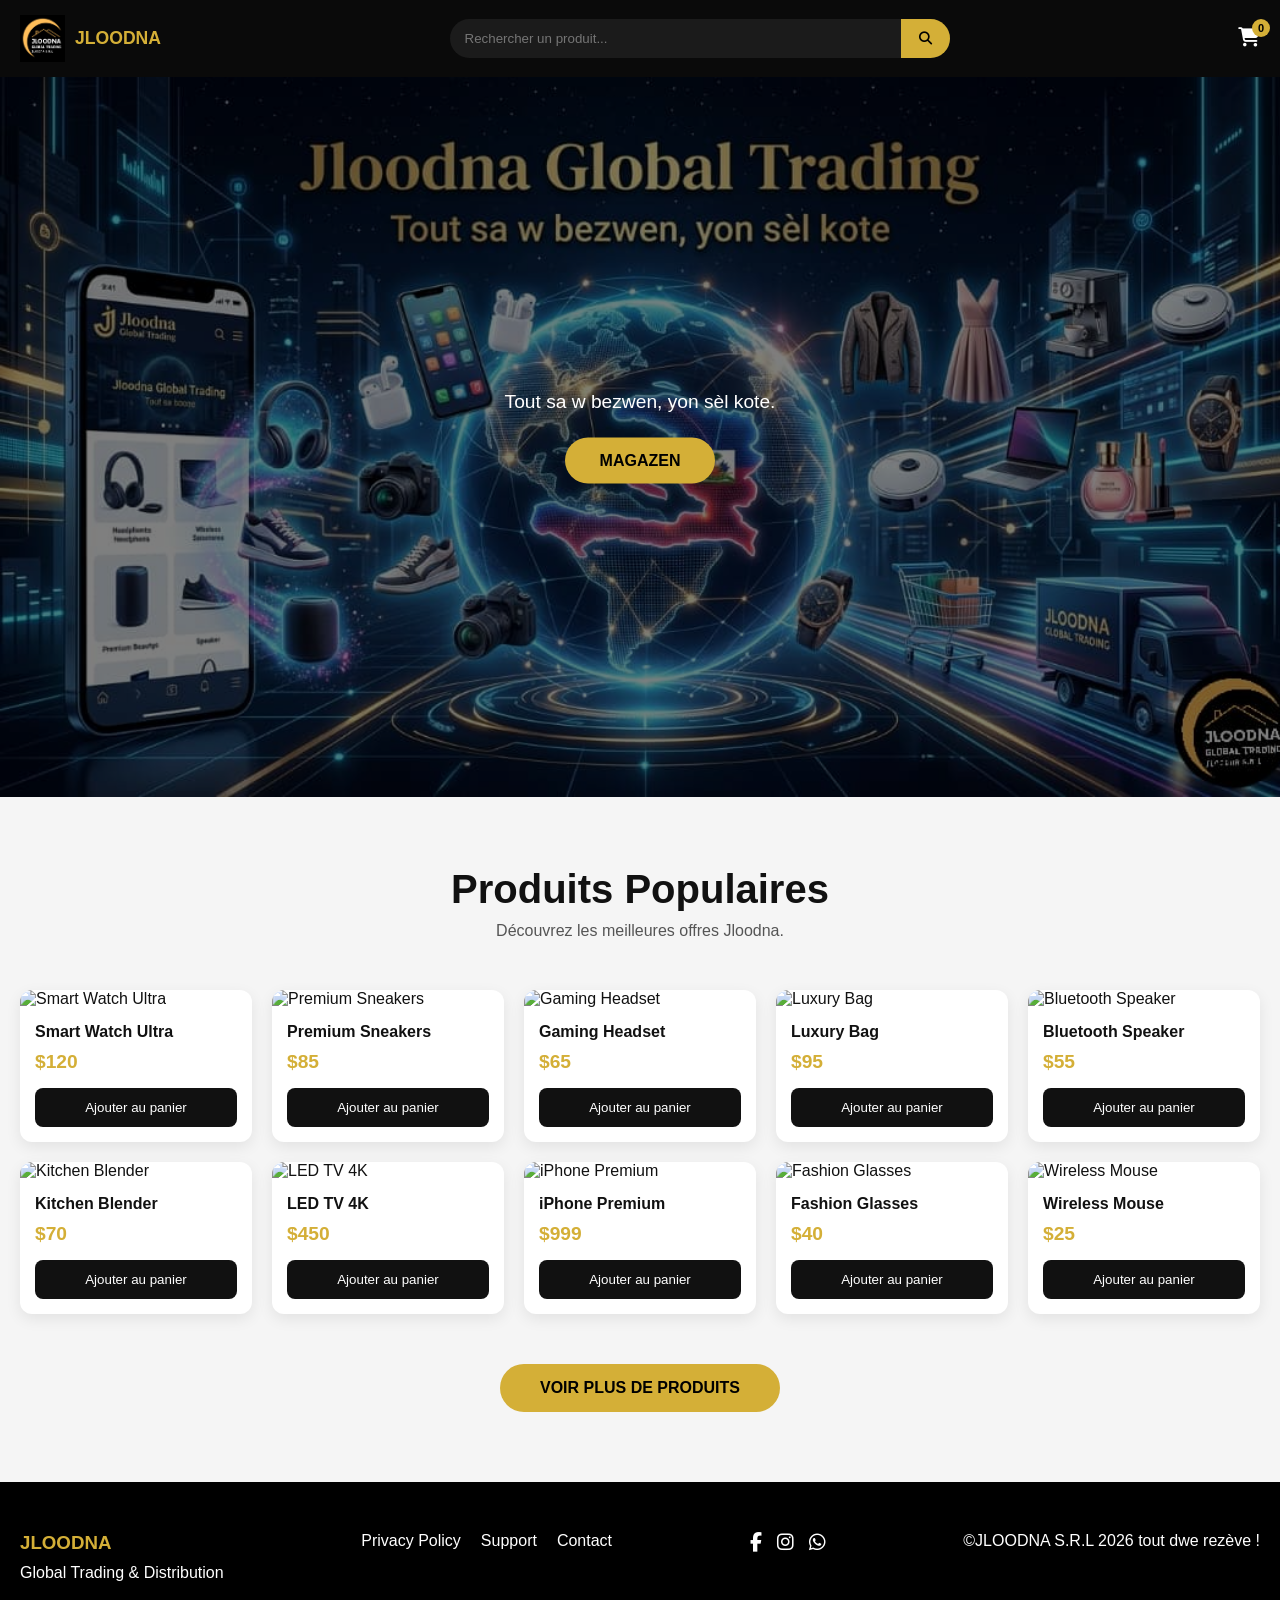
==== commit 90517631: "Update index.html" ====
--- a/index.html
+++ b/index.html
@@ -211,9 +211,9 @@
 
       <div class="footer-links">
 
-        <a href="#">Privacy Policy</a>
-        <a href="#">Support</a>
-        <a href="#">Contact</a>
+        <a href="./legal">Privacy Policy</a>
+        <a href="./about">Support</a>
+        <a href="./contact">Contact</a>
 
       </div>
 
@@ -234,7 +234,7 @@
       </div>
 
     
-<p>©JLOODNA S.R.L 2026 tout dwe rezève</p>
+<p> ©JLOODNA  S.R.L  2026  tout dwe rezève ! </p>
     </div>
   </footer>
 
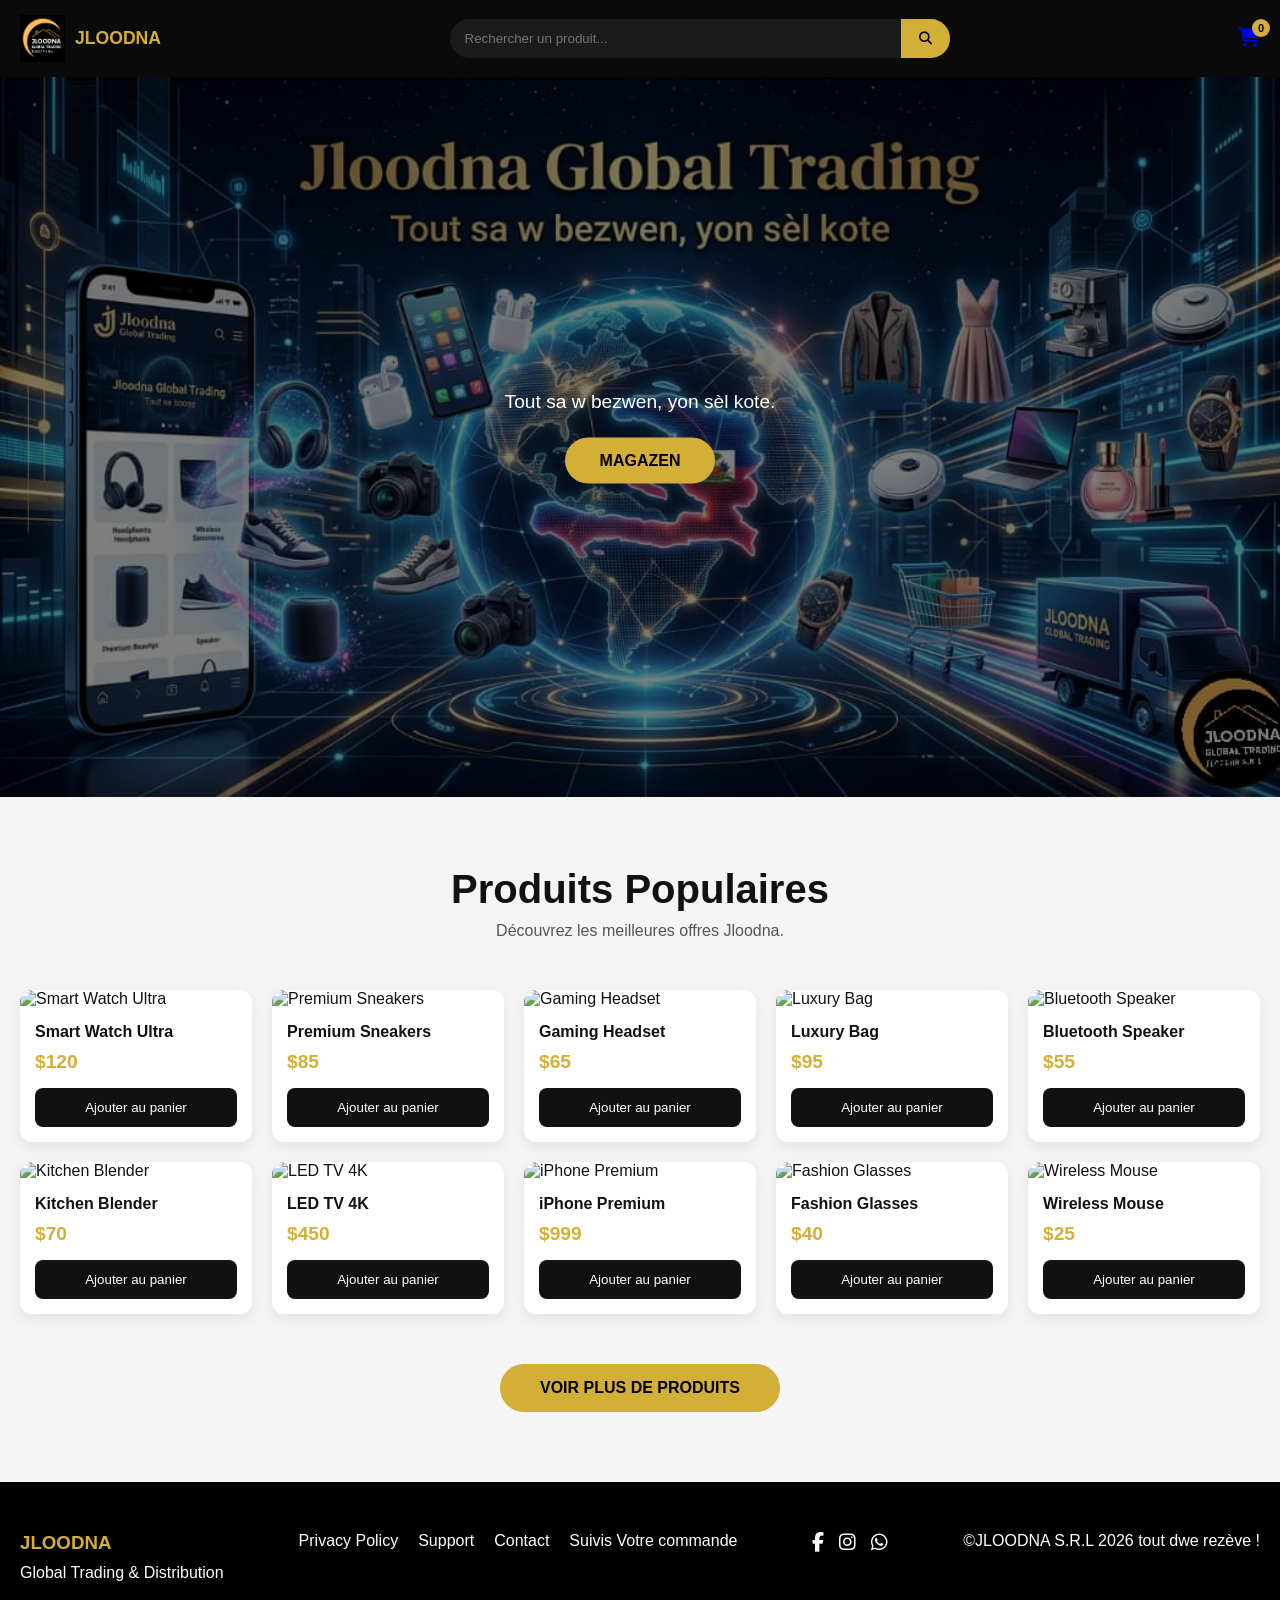
==== commit dac4bc38: "Update index.html" ====
--- a/index.html
+++ b/index.html
@@ -62,9 +62,9 @@
 
       <div class="cart-box">
 
-        <i class="fa-solid fa-cart-shopping"></i>
-
-        <span id="cart-count">0</span>
+      <a href="./cart"> <i class="fa-solid fa-cart-shopping"></i>
+
+        <span id="cart-count">0</span></a>
 
       </div>
 
@@ -214,7 +214,7 @@
         <a href="./legal">Privacy Policy</a>
         <a href="./about">Support</a>
         <a href="./contact">Contact</a>
-
+<a href="./suivis">Suivis Votre commande</a>
       </div>
 
       <div class="socials">
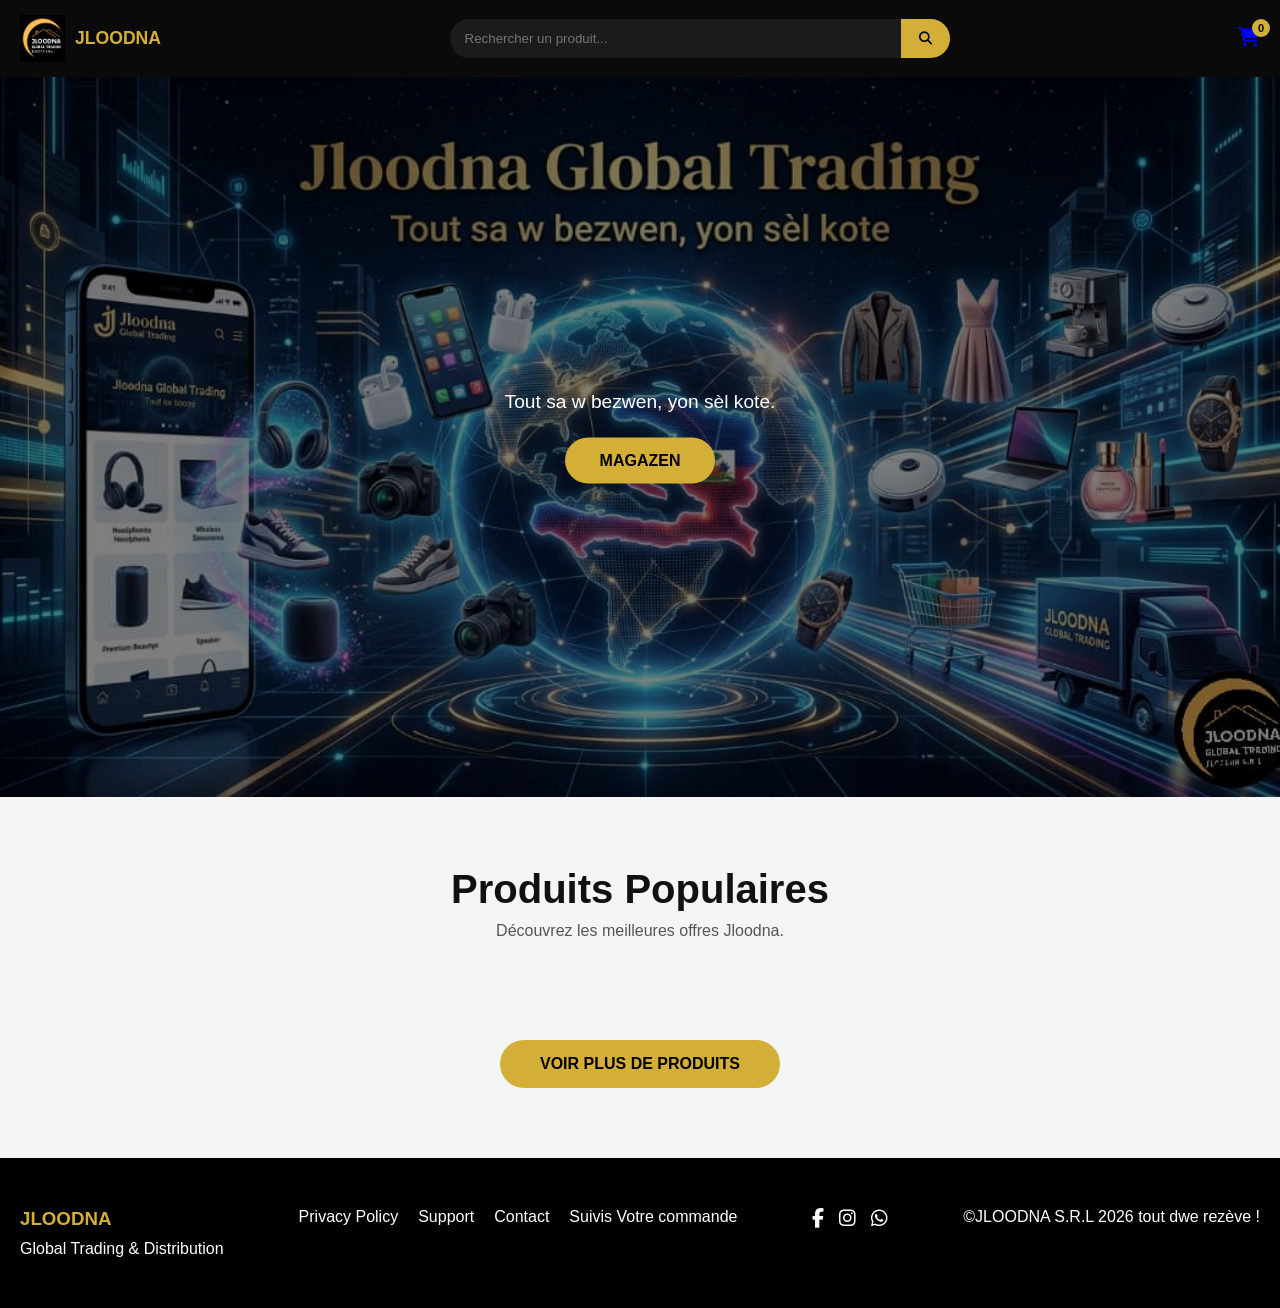
==== commit b9abe7a0: "Add script to display featured products" ====
--- a/index.html
+++ b/index.html
@@ -239,7 +239,32 @@
   </footer>
 
   <!-- JS -->
-
+<script>
+  const products =
+JSON.parse(localStorage.getItem("jloodnaProducts"))
+|| [];
+
+const featured =
+products.filter(product => product.featured);
+
+featured.forEach(product => {
+
+  bestSellerContainer.innerHTML += `
+
+    <div class="product-card">
+
+      <img src="${product.image}">
+
+      <h3>${product.name}</h3>
+
+      <p>$${product.price}</p>
+
+    </div>
+
+  `;
+
+});
+</script>
   <script src="script.js"></script>
 
 </body>
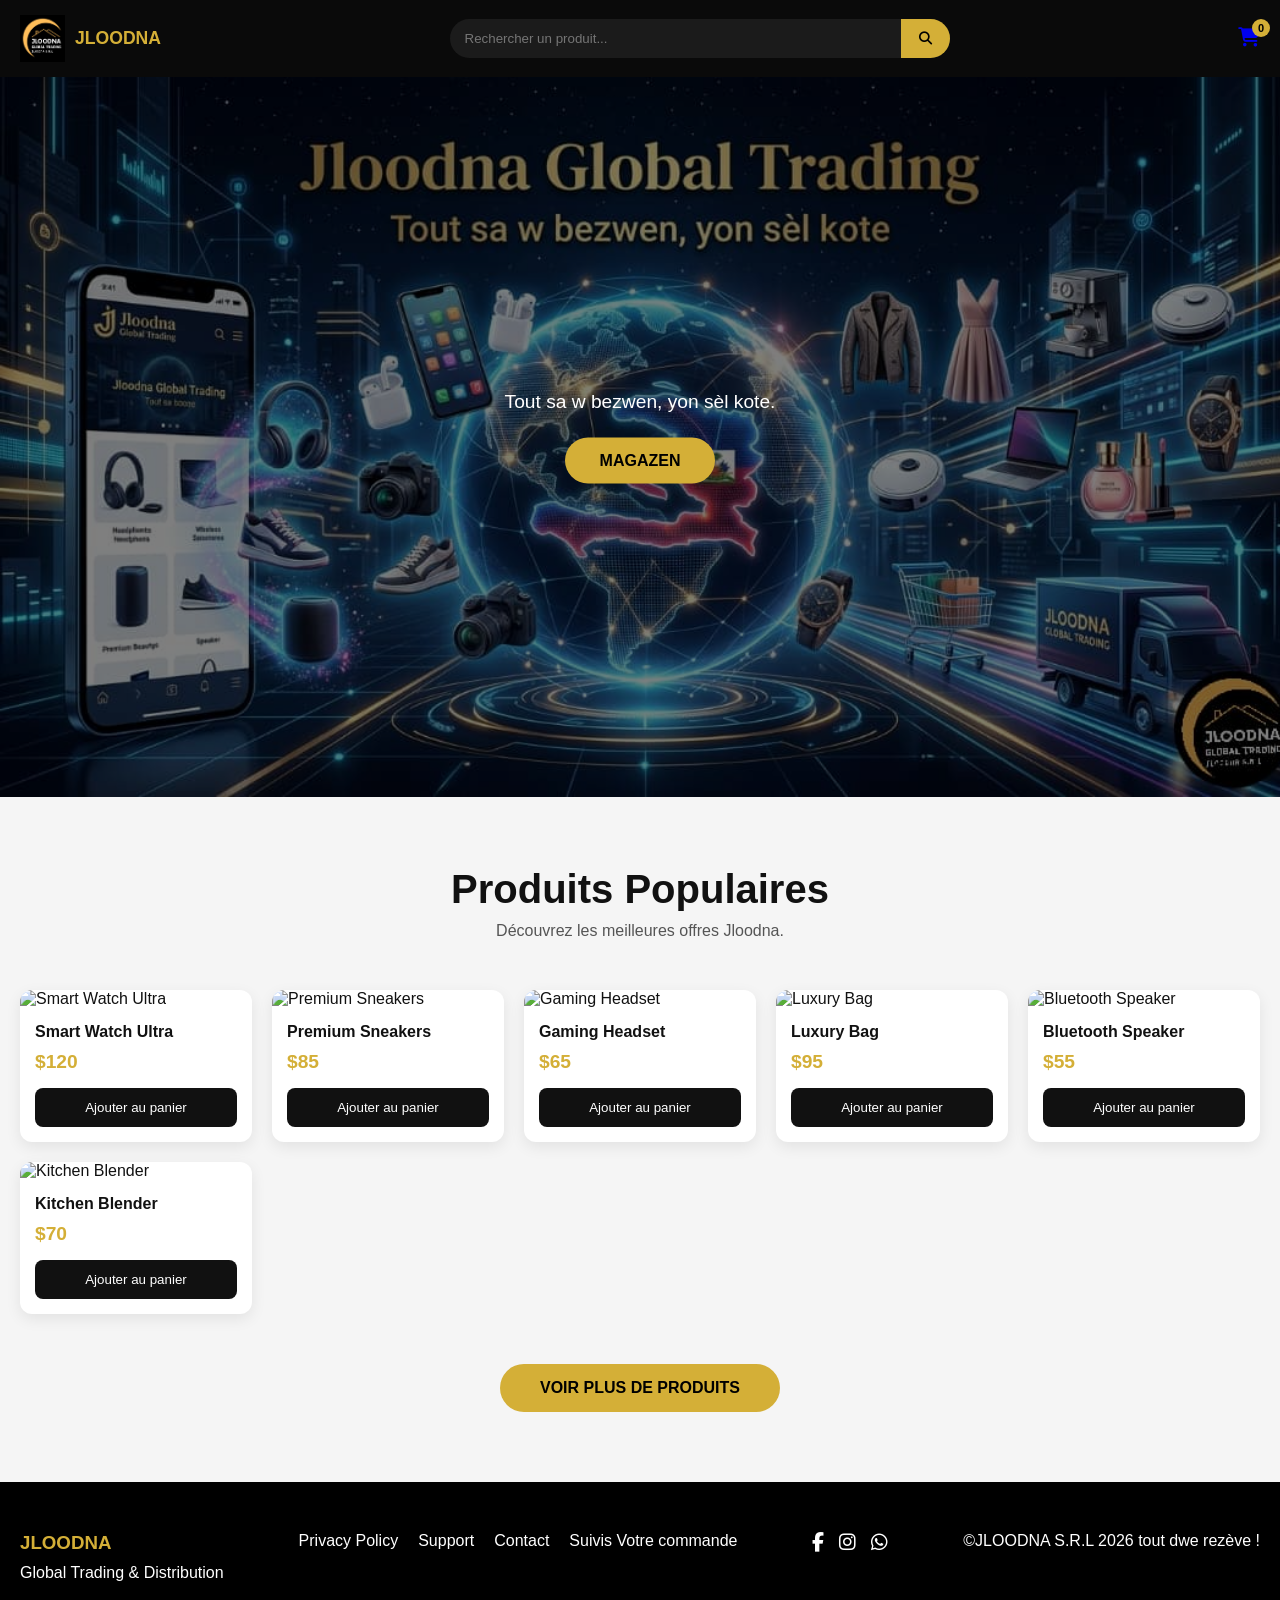
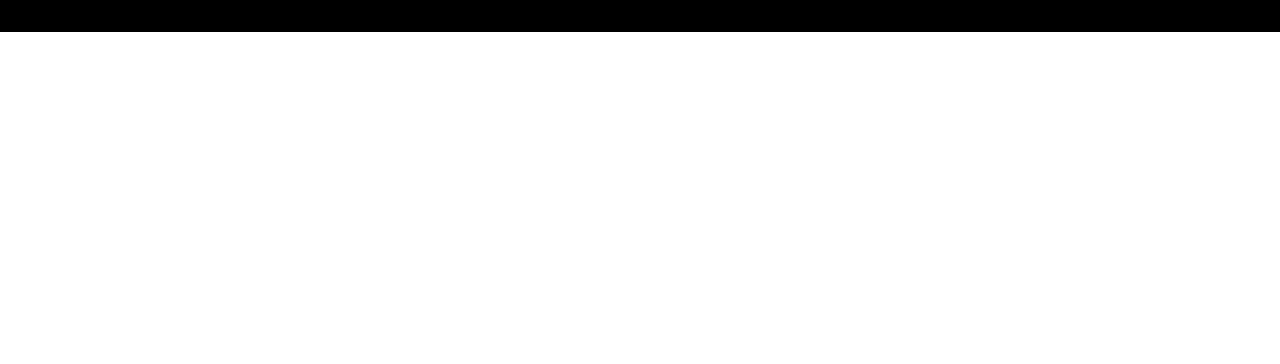
==== commit 6ebca3af: "Remove featured products script from index.html Removed inline script for displaying featured produc" ====
--- a/index.html
+++ b/index.html
@@ -84,11 +84,10 @@
 
   <nav class="mobile-menu" id="mobileMenu">
 
-    <a href="./index"></a>
-    <a href="./shop">PLIS PRODWI</a>
+    <a href="./login-register">VOTRE COMPTE </a>
+    <a href="./shop">SHOP NOW</a>
     <a href="./b2b">B2B</a>
     <a href="./about">APROPO</a>
-    <a href="./legal">POLISTIK</a>
     <a href="./contact">CONTACT</a>
 
   </nav>
@@ -239,32 +238,6 @@
   </footer>
 
   <!-- JS -->
-<script>
-  const products =
-JSON.parse(localStorage.getItem("jloodnaProducts"))
-|| [];
-
-const featured =
-products.filter(product => product.featured);
-
-featured.forEach(product => {
-
-  bestSellerContainer.innerHTML += `
-
-    <div class="product-card">
-
-      <img src="${product.image}">
-
-      <h3>${product.name}</h3>
-
-      <p>$${product.price}</p>
-
-    </div>
-
-  `;
-
-});
-</script>
   <script src="script.js"></script>
 
 </body>
